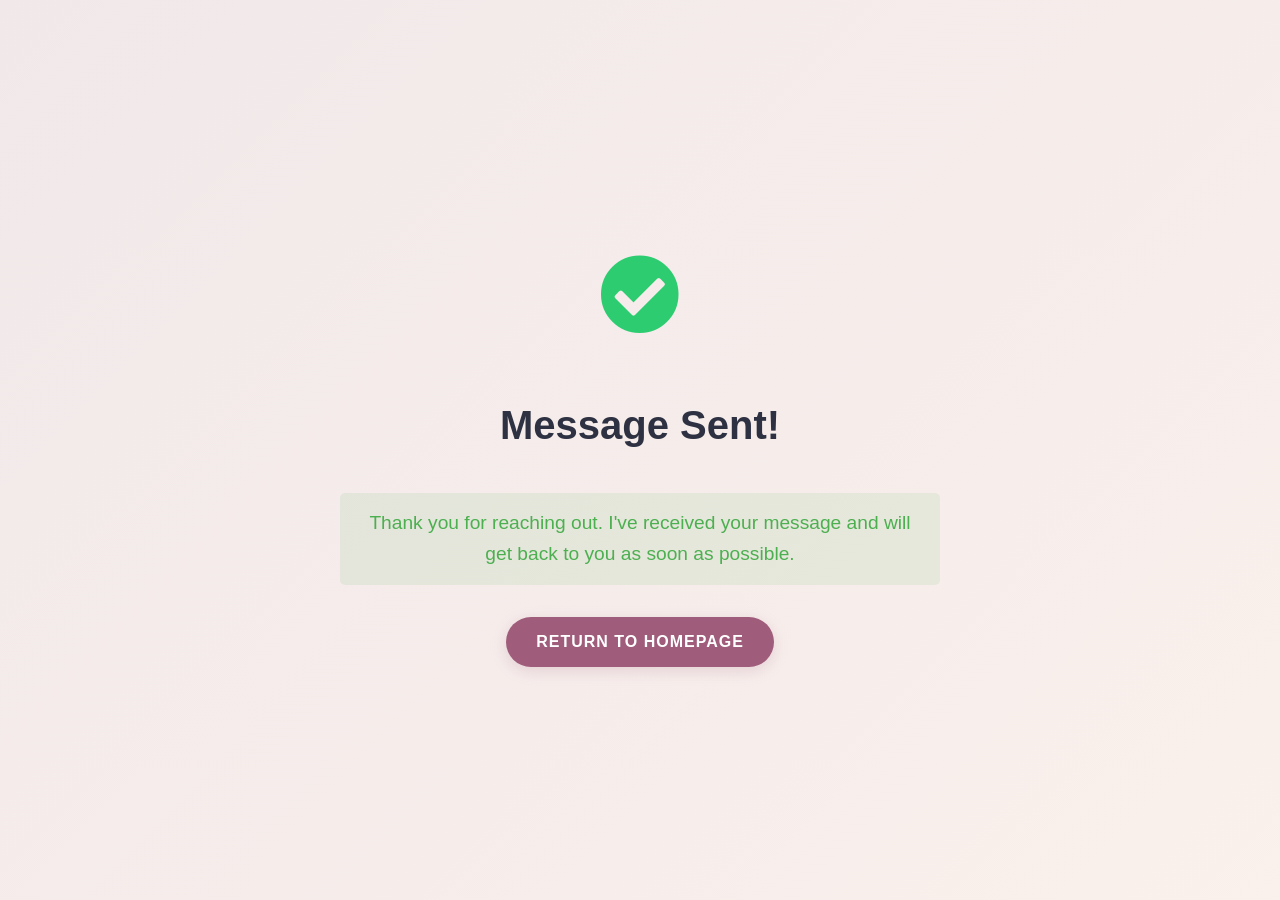
==== success.html @ df05363a "Fixing contact me message submission" ====
<!DOCTYPE html>
<html lang="en">
<head>
    <meta charset="UTF-8">
    <meta name="viewport" content="width=device-width, initial-scale=1.0">
    <title>Message Sent - Grace Wambui</title>
    <link rel="stylesheet" href="styles.css">
    <link rel="stylesheet" href="https://cdnjs.cloudflare.com/ajax/libs/font-awesome/5.15.4/css/all.min.css">
    <style>
        .success-container {
            min-height: 100vh;
            display: flex;
            flex-direction: column;
            justify-content: center;
            align-items: center;
            text-align: center;
            padding: 2rem;
            background: linear-gradient(135deg, rgba(160, 92, 123, 0.1), rgba(248, 177, 149, 0.1));
        }
        
        .success-icon {
            font-size: 5rem;
            color: #2ecc71;
            margin-bottom: 2rem;
        }
        
        .success-title {
            font-size: 2.5rem;
            color: var(--dark);
            margin-bottom: 1rem;
        }
        
        .success-message {
            font-size: 1.2rem;
            max-width: 600px;
            margin-bottom: 2rem;
        }
        
        .return-button {
            display: inline-block;
            background-color: var(--primary);
            color: white;
            padding: 12px 30px;
            border-radius: 30px;
            text-transform: uppercase;
            font-weight: 700;
            letter-spacing: 1px;
            box-shadow: 0 4px 15px rgba(160, 92, 123, 0.2);
            transition: all 0.3s ease;
        }
        
        .return-button:hover {
            background-color: var(--accent);
            transform: translateY(-3px);
            box-shadow: 0 8px 20px rgba(246, 114, 128, 0.3);
            color: white;
        }
    </style>
</head>
<body>
    <div class="success-container">
        <div class="success-icon">
            <i class="fas fa-check-circle"></i>
        </div>
        <h1 class="success-title">Message Sent!</h1>
        <p class="success-message">Thank you for reaching out. I've received your message and will get back to you as soon as possible.</p>
        <a href="/" class="return-button">Return to Homepage</a>
    </div>
</body>
</html>
---- styles.css ----
:root {
    --primary: #a05c7b;
    --secondary: #f8b195;
    --dark: #2d3142;
    --light: #f5f5f5;
    --accent: #f67280;
    --text: #333333;
    --background: #faf8f6;
}

* {
    margin: 0;
    padding: 0;
    box-sizing: border-box;
    font-family: 'Segoe UI', Tahoma, Geneva, Verdana, sans-serif;
}

html {
    scroll-behavior: smooth;
}

body {
    background-color: var(--background);
    color: var(--text);
    line-height: 1.6;
}

a {
    text-decoration: none;
    color: var(--primary);
    transition: all 0.3s ease;
}

a:hover {
    color: var(--accent);
}

.container {
    max-width: 1200px;
    margin: 0 auto;
    padding: 0 20px;
}

/* Header Styles */
header {
    background-color: var(--dark);
    color: var(--light);
    padding: 2rem 0;
    position: fixed;
    width: 100%;
    top: 0;
    z-index: 1000;
    box-shadow: 0 2px 10px rgba(0, 0, 0, 0.1);
    transition: all 0.3s ease;
}

header.scrolled {
    padding: 1rem 0;
    background-color: rgba(45, 49, 66, 0.95);
}

.header-content {
    display: flex;
    justify-content: space-between;
    align-items: center;
}

.logo {
    font-size: 1.5rem;
    font-weight: 700;
    color: var(--light);
}

.logo span {
    color: var(--secondary);
}

nav ul {
    display: flex;
    list-style: none;
}

nav ul li {
    margin-left: 2rem;
}

nav ul li a {
    color: var(--light);
    font-weight: 500;
    position: relative;
}

nav ul li a::after {
    content: '';
    position: absolute;
    bottom: -5px;
    left: 0;
    width: 0;
    height: 2px;
    background-color: var(--secondary);
    transition: width 0.3s ease;
}

nav ul li a:hover::after {
    width: 100%;
}

.hamburger {
    display: none;
    cursor: pointer;
}

/* Hero Section */
.hero {
    height: 100vh;
    display: flex;
    align-items: center;
    padding-top: 80px;
    background: linear-gradient(135deg, rgba(160, 92, 123, 0.1), rgba(248, 177, 149, 0.1));
}

.hero-content {
    max-width: 800px;
}

.hero h1 {
    font-size: 3.5rem;
    margin-bottom: 1rem;
    color: var(--dark);
    animation: fadeInUp 1s ease;
}

.hero h2 {
    font-size: 1.8rem;
    margin-bottom: 2rem;
    color: var(--primary);
    animation: fadeInUp 1s ease 0.2s;
    animation-fill-mode: both;
}

.hero p {
    font-size: 1.2rem;
    margin-bottom: 2rem;
    animation: fadeInUp 1s ease 0.4s;
    animation-fill-mode: both;
}

.hero-buttons {
    display: flex;
    gap: 1rem;
}

/* Button Styles */
.btn {
    display: inline-block;
    background-color: var(--primary);
    color: white;
    padding: 12px 30px;
    border-radius: 30px;
    text-transform: uppercase;
    font-weight: 700;
    letter-spacing: 1px;
    box-shadow: 0 4px 15px rgba(160, 92, 123, 0.2);
    transition: all 0.3s ease;
    animation: fadeInUp 1s ease 0.6s;
    animation-fill-mode: both;
    cursor: pointer;
    border: none;
    text-align: center;
}

.btn:hover {
    background-color: var(--accent);
    transform: translateY(-3px);
    box-shadow: 0 8px 20px rgba(246, 114, 128, 0.3);
    color: white;
}

.btn-primary {
    background-color: var(--primary);
}

.btn-secondary {
    background-color: var(--secondary);
    color: var(--dark);
}

.btn-secondary:hover {
    background-color: var(--dark);
    color: var(--light);
}

.btn-small {
    padding: 8px 20px;
    font-size: 0.9rem;
}

/* Section Styles */
section {
    padding: 100px 0;
}

.section-title {
    text-align: center;
    margin-bottom: 60px;
}

.section-title h2 {
    font-size: 2.5rem;
    color: var(--dark);
    position: relative;
    display: inline-block;
}

.section-title h2::after {
    content: '';
    position: absolute;
    width: 70%;
    height: 3px;
    background-color: var(--secondary);
    bottom: -10px;
    left: 15%;
}

/* About Section */
.about-content {
    display: flex;
    align-items: center;
    justify-content: space-between;
    gap: 50px;
}

.about-text {
    flex: 1;
}

.about-text h3 {
    font-size: 1.8rem;
    margin-bottom: 20px;
    color: var(--primary);
}

.about-text p {
    margin-bottom: 20px;
}

.about-image {
    flex: 1;
    display: none; /* Hidden by default, can be enabled via JavaScript */
    height: 400px;
    border-radius: 10px;
    overflow: hidden;
    box-shadow: 0 10px 30px rgba(0, 0, 0, 0.1);
}

.about-image img {
    width: 100%;
    height: 100%;
    object-fit: cover;
}

.about-buttons {
    display: flex;
    gap: 1rem;
    margin-top: 2rem;
    justify-content: center;
}

.skills {
    display: flex;
    flex-wrap: wrap;
    gap: 10px;
    margin-top: 20px;
}

.skill-tag {
    background-color: var(--secondary);
    color: var(--dark);
    padding: 8px 15px;
    border-radius: 20px;
    font-size: 0.9rem;
    font-weight: 500;
    transition: all 0.3s ease;
}

.skill-tag:hover {
    background-color: var(--primary);
    color: white;
    transform: translateY(-3px);
}

/* Experience and Education Sections */
.experience-item, .education-item, .project-item {
    background-color: white;
    padding: 30px;
    border-radius: 10px;
    margin-bottom: 30px;
    box-shadow: 0 5px 20px rgba(0, 0, 0, 0.05);
    transition: all 0.3s ease;
    position: relative;
    z-index: 1;
    overflow: hidden;
}

.experience-item:hover, .education-item:hover, .project-item:hover {
    transform: translateY(-5px);
    box-shadow: 0 10px 30px rgba(0, 0, 0, 0.1);
}

.experience-item::before, .education-item::before, .project-item::before {
    content: '';
    position: absolute;
    top: 0;
    left: 0;
    width: 5px;
    height: 100%;
    background-color: var(--primary);
    z-index: -1;
    transition: all 0.3s ease;
}

.experience-item:hover::before, .education-item:hover::before, .project-item:hover::before {
    width: 100%;
    opacity: 0.05;
}

.experience-title, .education-title, .project-title {
    display: flex;
    justify-content: space-between;
    align-items: flex-start;
    margin-bottom: 15px;
}

.experience-title h3, .education-title h3, .project-title h3 {
    font-size: 1.5rem;
    color: var(--dark);
}

.experience-company, .education-institution {
    font-size: 1.2rem;
    color: var(--primary);
    margin-bottom: 5px;
}

.experience-duration, .education-duration {
    font-size: 0.9rem;
    color: var(--accent);
    font-weight: 500;
}

.experience-description, .education-description, .project-description {
    margin-top: 15px;
}

.experience-description ul, .project-description ul {
    list-style-type: none;
    margin-top: 10px;
}

.experience-description ul li, .project-description ul li {
    position: relative;
    padding-left: 20px;
    margin-bottom: 8px;
}

.experience-description ul li::before, .project-description ul li::before {
    content: '•';
    position: absolute;
    left: 0;
    color: var(--primary);
    font-weight: bold;
}

/* Projects Section */
.projects-grid {
    display: grid;
    grid-template-columns: repeat(auto-fill, minmax(350px, 1fr));
    gap: 30px;
}

.project-item {
    height: 100%;
    display: flex;
    flex-direction: column;
}

.project-description {
    flex: 1;
}

.project-buttons {
    margin-top: 20px;
    display: flex;
    gap: 10px;
}

/* Certifications Section */
.certifications-grid {
    display: grid;
    grid-template-columns: repeat(auto-fill, minmax(250px, 1fr));
    gap: 20px;
}

.certification-item {
    background-color: white;
    padding: 20px;
    border-radius: 10px;
    box-shadow: 0 5px 15px rgba(0, 0, 0, 0.05);
    transition: all 0.3s ease;
    text-align: center;
}

.certification-item:hover {
    transform: translateY(-5px);
    box-shadow: 0 10px 25px rgba(0, 0, 0, 0.1);
}

.certification-icon {
    font-size: 2.5rem;
    color: var(--primary);
    margin-bottom: 15px;
}

.certification-name {
    font-size: 1.2rem;
    font-weight: 600;
    color: var(--dark);
}

/* Contact Section */
.contact {
    background: linear-gradient(135deg, rgba(160, 92, 123, 0.1), rgba(248, 177, 149, 0.1));
}

.contact-content {
    display: flex;
    justify-content: space-between;
    gap: 50px;
}

.contact-info {
    flex: 1;
}

.contact-info h3 {
    font-size: 1.8rem;
    margin-bottom: 20px;
    color: var(--primary);
}

.contact-info p {
    margin-bottom: 30px;
}

.contact-details {
    margin-top: 30px;
}

.contact-item {
    display: flex;
    align-items: center;
    margin-bottom: 15px;
}

.contact-icon {
    width: 40px;
    height: 40px;
    background-color: var(--primary);
    color: white;
    border-radius: 50%;
    display: flex;
    align-items: center;
    justify-content: center;
    margin-right: 15px;
}

.contact-form {
    flex: 1;
    background-color: white;
    padding: 40px;
    border-radius: 10px;
    box-shadow: 0 5px 20px rgba(0, 0, 0, 0.05);
}

.form-group {
    margin-bottom: 20px;
}

.form-group label {
    display: block;
    margin-bottom: 8px;
    font-weight: 500;
}

.form-group input, .form-group textarea {
    width: 100%;
    padding: 12px 15px;
    border: 1px solid #ddd;
    border-radius: 5px;
    font-size: 1rem;
    transition: all 0.3s ease;
}

.form-group input:focus, .form-group textarea:focus {
    border-color: var(--primary);
    outline: none;
    box-shadow: 0 0 0 2px rgba(160, 92, 123, 0.2);
}

.form-group textarea {
    resize: vertical;
    min-height: 150px;
}

/* Footer */
footer {
    background-color: var(--dark);
    color: var(--light);
    padding: 30px 0;
    text-align: center;
}

.social-links {
    display: flex;
    justify-content: center;
    margin-bottom: 20px;
}

.social-link {
    width: 40px;
    height: 40px;
    background-color: rgba(255, 255, 255, 0.1);
    color: var(--light);
    border-radius: 50%;
    display: flex;
    align-items: center;
    justify-content: center;
    margin: 0 10px;
    transition: all 0.3s ease;
}

.social-link:hover {
    background-color: var(--primary);
    transform: translateY(-3px);
}

.footer-text {
    font-size: 0.9rem;
    opacity: 0.8;
}

/* Animations */
@keyframes fadeInUp {
    from {
        opacity: 0;
        transform: translateY(20px);
    }
    to {
        opacity: 1;
        transform: translateY(0);
    }
}

/* Success Message */
.success-message {
    background-color: rgba(76, 175, 80, 0.1);
    color: #4CAF50;
    padding: 15px;
    border-radius: 5px;
    margin-top: 20px;
    text-align: center;
    animation: fadeIn 0.5s ease;
}

@keyframes fadeIn {
    from {
        opacity: 0;
    }
    to {
        opacity: 1;
    }
}

/* Responsive Styles */
@media screen and (max-width: 992px) {
    .about-content {
        flex-direction: column;
    }
    
    .projects-grid {
        grid-template-columns: repeat(auto-fill, minmax(300px, 1fr));
    }
    
    .contact-content {
        flex-direction: column;
    }
}

@media screen and (max-width: 768px) {
    .hamburger {
        display: block;
    }
    
    nav {
        position: fixed;
        top: 0;
        right: -300px;
        width: 300px;
        height: 100vh;
        background-color: var(--dark);
        transition: all 0.3s ease;
        z-index: 1001;
        padding-top: 80px;
    }
    
    nav.active {
        right: 0;
    }
    
    nav ul {
        flex-direction: column;
        padding: 0 20px;
    }
    
    nav ul li {
        margin: 10px 0;
    }
    
    .hero h1 {
        font-size: 2.5rem;
    }
    
    .hero h2 {
        font-size: 1.5rem;
    }
    
    .hero-buttons {
        flex-direction: column;
    }
    
    .projects-grid {
        grid-template-columns: 1fr;
    }
    
    .certifications-grid {
        grid-template-columns: repeat(auto-fill, minmax(200px, 1fr));
    }
    
    .about-buttons {
        flex-direction: column;
    }
}
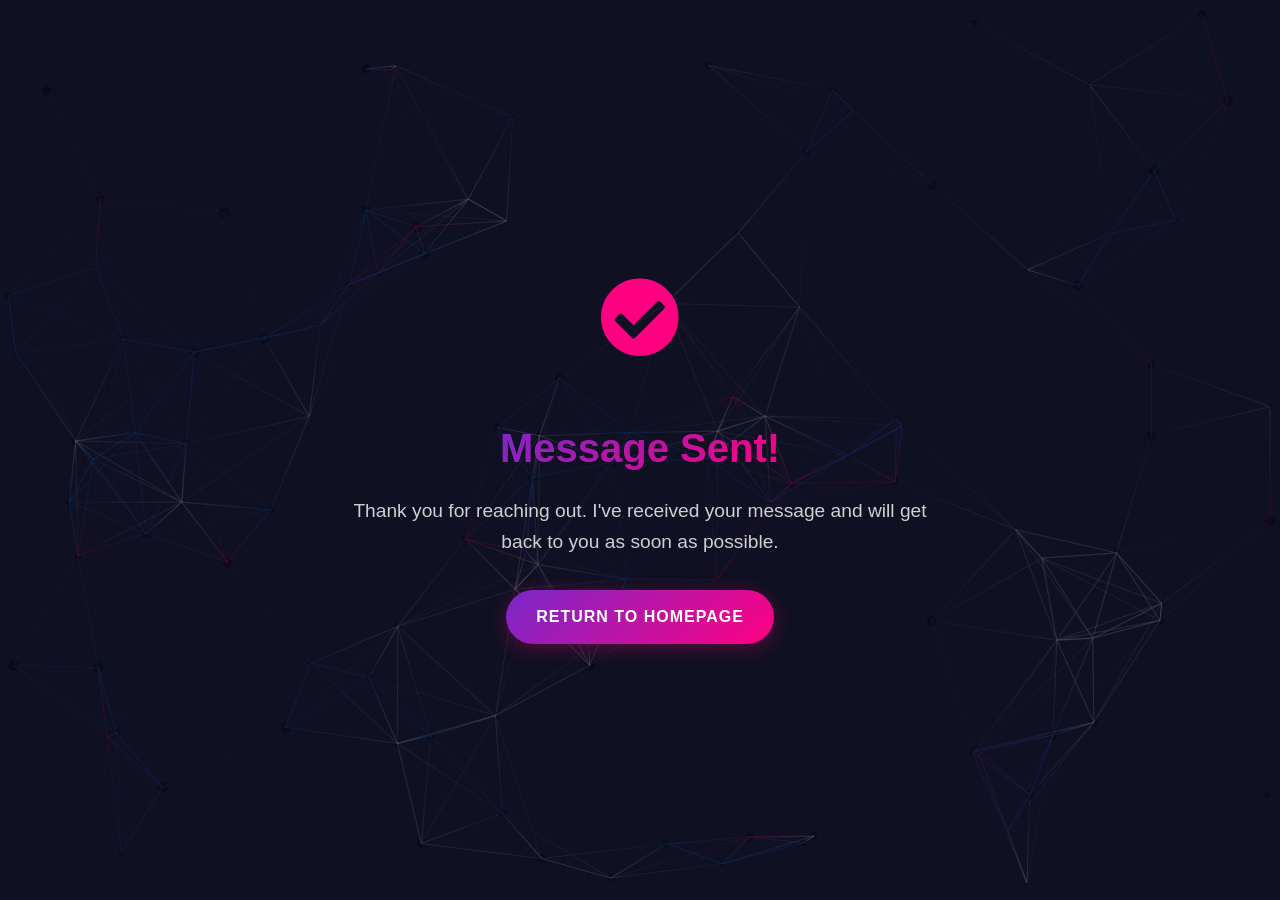
==== commit 025079f6: "Made ui changes implemented a dark theme and added some sugar and spice" ====
--- a/success.html
+++ b/success.html
@@ -6,58 +6,10 @@
     <title>Message Sent - Grace Wambui</title>
     <link rel="stylesheet" href="styles.css">
     <link rel="stylesheet" href="https://cdnjs.cloudflare.com/ajax/libs/font-awesome/5.15.4/css/all.min.css">
-    <style>
-        .success-container {
-            min-height: 100vh;
-            display: flex;
-            flex-direction: column;
-            justify-content: center;
-            align-items: center;
-            text-align: center;
-            padding: 2rem;
-            background: linear-gradient(135deg, rgba(160, 92, 123, 0.1), rgba(248, 177, 149, 0.1));
-        }
-        
-        .success-icon {
-            font-size: 5rem;
-            color: #2ecc71;
-            margin-bottom: 2rem;
-        }
-        
-        .success-title {
-            font-size: 2.5rem;
-            color: var(--dark);
-            margin-bottom: 1rem;
-        }
-        
-        .success-message {
-            font-size: 1.2rem;
-            max-width: 600px;
-            margin-bottom: 2rem;
-        }
-        
-        .return-button {
-            display: inline-block;
-            background-color: var(--primary);
-            color: white;
-            padding: 12px 30px;
-            border-radius: 30px;
-            text-transform: uppercase;
-            font-weight: 700;
-            letter-spacing: 1px;
-            box-shadow: 0 4px 15px rgba(160, 92, 123, 0.2);
-            transition: all 0.3s ease;
-        }
-        
-        .return-button:hover {
-            background-color: var(--accent);
-            transform: translateY(-3px);
-            box-shadow: 0 8px 20px rgba(246, 114, 128, 0.3);
-            color: white;
-        }
-    </style>
 </head>
 <body>
+    <canvas id="successCanvas"></canvas>
+    
     <div class="success-container">
         <div class="success-icon">
             <i class="fas fa-check-circle"></i>
@@ -66,5 +18,7 @@
         <p class="success-message">Thank you for reaching out. I've received your message and will get back to you as soon as possible.</p>
         <a href="/" class="return-button">Return to Homepage</a>
     </div>
+    
+    <script src="success.js"></script>
 </body>
 </html>
--- a/styles.css
+++ b/styles.css
@@ -1,18 +1,23 @@
 :root {
-    --primary: #a05c7b;
-    --secondary: #f8b195;
-    --dark: #2d3142;
-    --light: #f5f5f5;
-    --accent: #f67280;
-    --text: #333333;
-    --background: #faf8f6;
+    --primary: #7928ca;
+    --secondary: #ff0080;
+    --accent: #0070f3;
+    --dark: #0f1021;
+    --light: #ffffff;
+    --gray: #696969;
+    --gradient-primary: linear-gradient(135deg, var(--primary), var(--secondary));
+    --gradient-secondary: linear-gradient(135deg, var(--accent), var(--primary));
+    --background: #0f1021;
+    --card-bg: rgba(255, 255, 255, 0.03);
+    --border-radius: 12px;
+    --transition: all 0.3s cubic-bezier(0.25, 0.8, 0.25, 1);
 }
 
 * {
     margin: 0;
     padding: 0;
     box-sizing: border-box;
-    font-family: 'Segoe UI', Tahoma, Geneva, Verdana, sans-serif;
+    font-family: 'Inter', -apple-system, BlinkMacSystemFont, 'Segoe UI', Roboto, sans-serif;
 }
 
 html {
@@ -21,42 +26,57 @@
 
 body {
     background-color: var(--background);
-    color: var(--text);
+    color: var(--light);
     line-height: 1.6;
+    overflow-x: hidden;
 }
 
 a {
     text-decoration: none;
-    color: var(--primary);
-    transition: all 0.3s ease;
-}
-
-a:hover {
-    color: var(--accent);
+    color: var(--light);
+    transition: var(--transition);
+}
+
+section {
+    padding: 100px 0;
+    position: relative;
+    overflow: hidden;
 }
 
 .container {
-    max-width: 1200px;
+    max-width: 1300px;
     margin: 0 auto;
-    padding: 0 20px;
+    padding: 0 30px;
+    position: relative;
+    z-index: 2;
+}
+
+/* Canvas Background */
+canvas {
+    position: fixed;
+    top: 0;
+    left: 0;
+    width: 100%;
+    height: 100%;
+    z-index: 0;
+    opacity: 0.3;
 }
 
 /* Header Styles */
 header {
-    background-color: var(--dark);
-    color: var(--light);
-    padding: 2rem 0;
+    padding: 20px 0;
     position: fixed;
     width: 100%;
     top: 0;
-    z-index: 1000;
-    box-shadow: 0 2px 10px rgba(0, 0, 0, 0.1);
-    transition: all 0.3s ease;
+    z-index: 100;
+    transition: var(--transition);
+    backdrop-filter: blur(10px);
+    background: rgba(15, 16, 33, 0.8);
 }
 
 header.scrolled {
-    padding: 1rem 0;
-    background-color: rgba(45, 49, 66, 0.95);
+    padding: 15px 0;
+    box-shadow: 0 5px 20px rgba(0, 0, 0, 0.1);
 }
 
 .header-content {
@@ -69,10 +89,16 @@
     font-size: 1.5rem;
     font-weight: 700;
     color: var(--light);
+    display: flex;
+    align-items: center;
 }
 
 .logo span {
-    color: var(--secondary);
+    background: var(--gradient-primary);
+    -webkit-background-clip: text;
+    background-clip: text;
+    color: transparent;
+    margin-left: 3px;
 }
 
 nav ul {
@@ -88,223 +114,338 @@
     color: var(--light);
     font-weight: 500;
     position: relative;
+    padding: 8px 5px;
 }
 
 nav ul li a::after {
     content: '';
     position: absolute;
-    bottom: -5px;
+    bottom: 0;
     left: 0;
     width: 0;
     height: 2px;
-    background-color: var(--secondary);
+    background: var(--gradient-primary);
     transition: width 0.3s ease;
 }
 
-nav ul li a:hover::after {
+nav ul li a:hover::after,
+nav ul li a.active::after {
     width: 100%;
 }
 
 .hamburger {
     display: none;
     cursor: pointer;
+    background: none;
+    border: none;
+    color: var(--light);
+    font-size: 1.5rem;
 }
 
 /* Hero Section */
 .hero {
-    height: 100vh;
+    min-height: 100vh;
     display: flex;
     align-items: center;
-    padding-top: 80px;
-    background: linear-gradient(135deg, rgba(160, 92, 123, 0.1), rgba(248, 177, 149, 0.1));
+    position: relative;
+    overflow: hidden;
 }
 
 .hero-content {
     max-width: 800px;
+    position: relative;
 }
 
 .hero h1 {
-    font-size: 3.5rem;
-    margin-bottom: 1rem;
-    color: var(--dark);
-    animation: fadeInUp 1s ease;
+    font-size: clamp(3rem, 8vw, 5rem);
+    font-weight: 800;
+    line-height: 1.1;
+    margin-bottom: 20px;
+    background: var(--gradient-primary);
+    -webkit-background-clip: text;
+    background-clip: text;
+    color: transparent;
+    text-shadow: 0 5px 30px rgba(121, 40, 202, 0.3);
+    transform: translateY(30px);
+    opacity: 0;
+    animation: fadeInUp 0.8s forwards;
 }
 
 .hero h2 {
-    font-size: 1.8rem;
-    margin-bottom: 2rem;
-    color: var(--primary);
-    animation: fadeInUp 1s ease 0.2s;
-    animation-fill-mode: both;
+    font-size: clamp(1.5rem, 4vw, 2.5rem);
+    font-weight: 700;
+    margin-bottom: 30px;
+    color: rgba(255, 255, 255, 0.8);
+    transform: translateY(30px);
+    opacity: 0;
+    animation: fadeInUp 0.8s 0.2s forwards;
 }
 
 .hero p {
     font-size: 1.2rem;
-    margin-bottom: 2rem;
-    animation: fadeInUp 1s ease 0.4s;
-    animation-fill-mode: both;
+    margin-bottom: 40px;
+    max-width: 600px;
+    color: rgba(255, 255, 255, 0.7);
+    transform: translateY(30px);
+    opacity: 0;
+    animation: fadeInUp 0.8s 0.4s forwards;
 }
 
 .hero-buttons {
     display: flex;
-    gap: 1rem;
+    gap: 20px;
+    margin-top: 30px;
+    transform: translateY(30px);
+    opacity: 0;
+    animation: fadeInUp 0.8s 0.6s forwards;
 }
 
 /* Button Styles */
 .btn {
     display: inline-block;
-    background-color: var(--primary);
-    color: white;
-    padding: 12px 30px;
+    padding: 14px 30px;
     border-radius: 30px;
+    font-weight: 600;
     text-transform: uppercase;
-    font-weight: 700;
     letter-spacing: 1px;
-    box-shadow: 0 4px 15px rgba(160, 92, 123, 0.2);
-    transition: all 0.3s ease;
-    animation: fadeInUp 1s ease 0.6s;
-    animation-fill-mode: both;
+    transition: var(--transition);
+    position: relative;
+    overflow: hidden;
+    z-index: 1;
+    border: none;
     cursor: pointer;
-    border: none;
-    text-align: center;
-}
-
-.btn:hover {
-    background-color: var(--accent);
+    font-size: 0.9rem;
+}
+
+.btn::before {
+    content: '';
+    position: absolute;
+    top: 0;
+    left: 0;
+    width: 100%;
+    height: 100%;
+    background: var(--gradient-primary);
+    z-index: -1;
+    transition: var(--transition);
+}
+
+.btn-primary {
+    color: var(--light);
+    box-shadow: 0 4px 20px rgba(255, 0, 128, 0.3);
+}
+
+.btn-primary:hover {
     transform: translateY(-3px);
-    box-shadow: 0 8px 20px rgba(246, 114, 128, 0.3);
-    color: white;
-}
-
-.btn-primary {
-    background-color: var(--primary);
+    box-shadow: 0 7px 30px rgba(255, 0, 128, 0.5);
 }
 
 .btn-secondary {
-    background-color: var(--secondary);
-    color: var(--dark);
+    color: var(--light);
+    background: transparent;
+    border: 2px solid rgba(255, 255, 255, 0.2);
+}
+
+.btn-secondary::before {
+    opacity: 0;
 }
 
 .btn-secondary:hover {
-    background-color: var(--dark);
-    color: var(--light);
+    transform: translateY(-3px);
+    border-color: transparent;
+}
+
+.btn-secondary:hover::before {
+    opacity: 1;
 }
 
 .btn-small {
-    padding: 8px 20px;
-    font-size: 0.9rem;
+    padding: 10px 20px;
+    font-size: 0.8rem;
 }
 
 /* Section Styles */
-section {
-    padding: 100px 0;
-}
-
 .section-title {
     text-align: center;
-    margin-bottom: 60px;
+    margin-bottom: 70px;
+    position: relative;
 }
 
 .section-title h2 {
-    font-size: 2.5rem;
-    color: var(--dark);
-    position: relative;
+    font-size: clamp(2rem, 5vw, 3rem);
+    color: var(--light);
     display: inline-block;
-}
-
-.section-title h2::after {
+    background: var(--gradient-primary);
+    -webkit-background-clip: text;
+    background-clip: text;
+    color: transparent;
+    opacity: 0;
+    transform: translateY(20px);
+    transition: opacity 0.8s ease, transform 0.8s ease;
+}
+
+.section-title.visible h2 {
+    opacity: 1;
+    transform: translateY(0);
+}
+
+.section-title::after {
+    content: '';
+    display: block;
+    width: 0;
+    height: 4px;
+    background: var(--gradient-primary);
+    margin: 20px auto 0;
+    border-radius: 2px;
+    transition: width 1s ease;
+}
+
+.section-title.visible::after {
+    width: 80px;
+}
+
+/* About Section */
+.about-content {
+    display: flex;
+    align-items: flex-start;
+    gap: 60px;
+}
+
+.about-text {
+    flex: 1;
+    opacity: 0;
+    transform: translateX(-30px);
+    transition: opacity 0.8s ease, transform 0.8s ease;
+}
+
+.about-text.visible {
+    opacity: 1;
+    transform: translateX(0);
+}
+
+.about-text h3 {
+    font-size: 1.8rem;
+    margin-bottom: 25px;
+    background: var(--gradient-secondary);
+    -webkit-background-clip: text;
+    background-clip: text;
+    color: transparent;
+    position: relative;
+    display: inline-block;
+}
+
+.about-text h3::after {
     content: '';
     position: absolute;
-    width: 70%;
-    height: 3px;
-    background-color: var(--secondary);
-    bottom: -10px;
-    left: 15%;
-}
-
-/* About Section */
-.about-content {
-    display: flex;
-    align-items: center;
-    justify-content: space-between;
-    gap: 50px;
-}
-
-.about-text {
-    flex: 1;
-}
-
-.about-text h3 {
-    font-size: 1.8rem;
-    margin-bottom: 20px;
-    color: var(--primary);
+    width: 0;
+    height: 2px;
+    bottom: -5px;
+    left: 0;
+    background: var(--gradient-secondary);
+    transition: width 0.8s ease 0.4s;
+}
+
+.about-text.visible h3::after {
+    width: 100%;
 }
 
 .about-text p {
     margin-bottom: 20px;
+    color: rgba(255, 255, 255, 0.8);
 }
 
 .about-image {
     flex: 1;
-    display: none; /* Hidden by default, can be enabled via JavaScript */
-    height: 400px;
-    border-radius: 10px;
+    max-width: 400px;
+    border-radius: var(--border-radius);
     overflow: hidden;
-    box-shadow: 0 10px 30px rgba(0, 0, 0, 0.1);
+    position: relative;
+    opacity: 0;
+    transform: translateX(30px);
+    transition: opacity 0.8s ease, transform 0.8s ease;
+}
+
+.about-image.visible {
+    opacity: 1;
+    transform: translateX(0);
 }
 
 .about-image img {
     width: 100%;
-    height: 100%;
-    object-fit: cover;
+    transform: scale(1.05);
+    transition: var(--transition);
+}
+
+.about-image:hover img {
+    transform: scale(1);
 }
 
 .about-buttons {
     display: flex;
-    gap: 1rem;
-    margin-top: 2rem;
-    justify-content: center;
+    gap: 20px;
+    margin-top: 40px;
 }
 
 .skills {
     display: flex;
     flex-wrap: wrap;
-    gap: 10px;
-    margin-top: 20px;
+    gap: 12px;
+    margin-top: 30px;
 }
 
 .skill-tag {
-    background-color: var(--secondary);
-    color: var(--dark);
-    padding: 8px 15px;
+    background: var(--card-bg);
+    color: var(--light);
+    padding: 8px 16px;
     border-radius: 20px;
     font-size: 0.9rem;
     font-weight: 500;
-    transition: all 0.3s ease;
+    border: 1px solid rgba(255, 255, 255, 0.05);
+    transition: var(--transition);
+    cursor: default;
+    opacity: 0;
+    transform: translateY(20px);
+}
+
+.skill-tag.visible {
+    animation: fadeInStagger 0.5s forwards;
+}
+
+@keyframes fadeInStagger {
+    to {
+        opacity: 1;
+        transform: translateY(0);
+    }
 }
 
 .skill-tag:hover {
-    background-color: var(--primary);
-    color: white;
+    border-color: var(--secondary);
+    box-shadow: 0 5px 15px rgba(255, 0, 128, 0.15);
     transform: translateY(-3px);
 }
 
-/* Experience and Education Sections */
+/* Experience Section */
+.experience-items {
+    display: flex;
+    flex-direction: column;
+    gap: 30px;
+}
+
 .experience-item, .education-item, .project-item {
-    background-color: white;
+    background: var(--card-bg);
     padding: 30px;
-    border-radius: 10px;
-    margin-bottom: 30px;
-    box-shadow: 0 5px 20px rgba(0, 0, 0, 0.05);
-    transition: all 0.3s ease;
-    position: relative;
-    z-index: 1;
+    border-radius: var(--border-radius);
+    border: 1px solid rgba(255, 255, 255, 0.05);
+    transition: var(--transition);
+    position: relative;
     overflow: hidden;
-}
-
-.experience-item:hover, .education-item:hover, .project-item:hover {
-    transform: translateY(-5px);
-    box-shadow: 0 10px 30px rgba(0, 0, 0, 0.1);
+    opacity: 0;
+    transform: translateY(30px);
+    transition: opacity 0.8s ease, transform 0.8s ease, box-shadow 0.3s ease, border-color 0.3s ease;
+}
+
+.experience-item.visible, .education-item.visible, .project-item.visible {
+    opacity: 1;
+    transform: translateY(0);
 }
 
 .experience-item::before, .education-item::before, .project-item::before {
@@ -312,11 +453,16 @@
     position: absolute;
     top: 0;
     left: 0;
-    width: 5px;
+    width: 3px;
     height: 100%;
-    background-color: var(--primary);
-    z-index: -1;
-    transition: all 0.3s ease;
+    background: var(--gradient-primary);
+    transition: var(--transition);
+}
+
+.experience-item:hover, .education-item:hover, .project-item:hover {
+    transform: translateY(-5px);
+    box-shadow: 0 10px 30px rgba(0, 0, 0, 0.2);
+    border-color: rgba(255, 255, 255, 0.1);
 }
 
 .experience-item:hover::before, .education-item:hover::before, .project-item:hover::before {
@@ -328,47 +474,62 @@
     display: flex;
     justify-content: space-between;
     align-items: flex-start;
-    margin-bottom: 15px;
+    margin-bottom: 20px;
 }
 
 .experience-title h3, .education-title h3, .project-title h3 {
-    font-size: 1.5rem;
-    color: var(--dark);
+    font-size: 1.4rem;
+    color: var(--light);
 }
 
 .experience-company, .education-institution {
-    font-size: 1.2rem;
-    color: var(--primary);
+    font-size: 1.1rem;
+    background: var(--gradient-secondary);
+    -webkit-background-clip: text;
+    background-clip: text;
+    color: transparent;
     margin-bottom: 5px;
+    font-weight: 600;
 }
 
 .experience-duration, .education-duration {
     font-size: 0.9rem;
-    color: var(--accent);
-    font-weight: 500;
-}
-
-.experience-description, .education-description, .project-description {
-    margin-top: 15px;
+    color: rgba(255, 255, 255, 0.6);
+    background: rgba(255, 255, 255, 0.05);
+    padding: 5px 12px;
+    border-radius: 15px;
+}
+
+.experience-description, .project-description {
+    color: rgba(255, 255, 255, 0.7);
 }
 
 .experience-description ul, .project-description ul {
     list-style-type: none;
-    margin-top: 10px;
+    margin-top: 15px;
 }
 
 .experience-description ul li, .project-description ul li {
     position: relative;
-    padding-left: 20px;
-    margin-bottom: 8px;
+    padding-left: 25px;
+    margin-bottom: 12px;
+    opacity: 0;
+    transform: translateX(20px);
+    transition: opacity 0.5s ease, transform 0.5s ease;
+}
+
+.experience-item.visible .experience-description ul li,
+.project-item.visible .project-description ul li {
+    opacity: 1;
+    transform: translateX(0);
+    transition-delay: calc(0.1s * var(--li-index));
 }
 
 .experience-description ul li::before, .project-description ul li::before {
-    content: '•';
+    content: '→';
     position: absolute;
     left: 0;
-    color: var(--primary);
-    font-weight: bold;
+    color: var(--secondary);
 }
 
 /* Projects Section */
@@ -389,49 +550,103 @@
 }
 
 .project-buttons {
-    margin-top: 20px;
-    display: flex;
-    gap: 10px;
-}
-
-/* Certifications Section */
+    margin-top: 25px;
+    opacity: 0;
+    transform: translateY(10px);
+    transition: opacity 0.5s ease, transform 0.5s ease;
+}
+
+.project-item.visible .project-buttons {
+    opacity: 1;
+    transform: translateY(0);
+    transition-delay: 0.4s;
+}
+
+/* Education & Certifications */
+.education-items {
+    margin-bottom: 50px;
+}
+
 .certifications-grid {
     display: grid;
     grid-template-columns: repeat(auto-fill, minmax(250px, 1fr));
-    gap: 20px;
+    gap: 25px;
 }
 
 .certification-item {
-    background-color: white;
-    padding: 20px;
-    border-radius: 10px;
-    box-shadow: 0 5px 15px rgba(0, 0, 0, 0.05);
-    transition: all 0.3s ease;
+    background: var(--card-bg);
+    padding: 25px;
+    border-radius: var(--border-radius);
+    border: 1px solid rgba(255, 255, 255, 0.05);
+    transition: var(--transition);
     text-align: center;
+    position: relative;
+    overflow: hidden;
+    opacity: 0;
+    transform: translateY(30px);
+    transition: opacity 0.8s ease, transform 0.8s ease, box-shadow 0.3s ease;
+}
+
+.certification-item.visible {
+    opacity: 1;
+    transform: translateY(0);
+}
+
+.certification-item::before {
+    content: '';
+    position: absolute;
+    width: 100%;
+    height: 3px;
+    background: var(--gradient-primary);
+    bottom: 0;
+    left: 0;
+    transition: var(--transition);
 }
 
 .certification-item:hover {
     transform: translateY(-5px);
-    box-shadow: 0 10px 25px rgba(0, 0, 0, 0.1);
+    box-shadow: 0 10px 30px rgba(0, 0, 0, 0.2);
+}
+
+.certification-item:hover::before {
+    height: 100%;
+    opacity: 0.05;
 }
 
 .certification-icon {
     font-size: 2.5rem;
-    color: var(--primary);
-    margin-bottom: 15px;
+    margin-bottom: 20px;
+    background: var(--gradient-primary);
+    -webkit-background-clip: text;
+    background-clip: text;
+    color: transparent;
+    opacity: 0;
+    transform: scale(0.8);
+    transition: opacity 0.5s ease, transform 0.5s ease;
+}
+
+.certification-item.visible .certification-icon {
+    opacity: 1;
+    transform: scale(1);
+    transition-delay: 0.2s;
 }
 
 .certification-name {
-    font-size: 1.2rem;
+    font-size: 1.1rem;
     font-weight: 600;
-    color: var(--dark);
+    color: var(--light);
+    opacity: 0;
+    transform: translateY(10px);
+    transition: opacity 0.5s ease, transform 0.5s ease;
+}
+
+.certification-item.visible .certification-name {
+    opacity: 1;
+    transform: translateY(0);
+    transition-delay: 0.3s;
 }
 
 /* Contact Section */
-.contact {
-    background: linear-gradient(135deg, rgba(160, 92, 123, 0.1), rgba(248, 177, 149, 0.1));
-}
-
 .contact-content {
     display: flex;
     justify-content: space-between;
@@ -440,71 +655,134 @@
 
 .contact-info {
     flex: 1;
+    opacity: 0;
+    transform: translateX(-30px);
+    transition: opacity 0.8s ease, transform 0.8s ease;
+}
+
+.contact-info.visible {
+    opacity: 1;
+    transform: translateX(0);
 }
 
 .contact-info h3 {
     font-size: 1.8rem;
-    margin-bottom: 20px;
-    color: var(--primary);
+    margin-bottom: 25px;
+    background: var(--gradient-secondary);
+    -webkit-background-clip: text;
+    background-clip: text;
+    color: transparent;
 }
 
 .contact-info p {
     margin-bottom: 30px;
+    color: rgba(255, 255, 255, 0.8);
 }
 
 .contact-details {
-    margin-top: 30px;
+    margin-top: 40px;
 }
 
 .contact-item {
     display: flex;
     align-items: center;
-    margin-bottom: 15px;
+    margin-bottom: 20px;
+    opacity: 0;
+    transform: translateX(-20px);
+    transition: opacity 0.6s ease, transform 0.6s ease;
+}
+
+.contact-info.visible .contact-item {
+    opacity: 1;
+    transform: translateX(0);
+    transition-delay: calc(0.1s * var(--item-index));
 }
 
 .contact-icon {
-    width: 40px;
-    height: 40px;
-    background-color: var(--primary);
-    color: white;
-    border-radius: 50%;
+    width: 50px;
+    height: 50px;
     display: flex;
     align-items: center;
     justify-content: center;
-    margin-right: 15px;
+    margin-right: 20px;
+    border-radius: 50%;
+    background: var(--card-bg);
+    border: 1px solid rgba(255, 255, 255, 0.05);
+    font-size: 1.2rem;
+    color: var(--light);
+    position: relative;
+    overflow: hidden;
+}
+
+.contact-icon::before {
+    content: '';
+    position: absolute;
+    top: 0;
+    left: 0;
+    width: 100%;
+    height: 100%;
+    background: var(--gradient-primary);
+    opacity: 0;
+    transition: var(--transition);
+    z-index: -1;
+}
+
+.contact-item:hover .contact-icon::before {
+    opacity: 1;
 }
 
 .contact-form {
     flex: 1;
-    background-color: white;
+    background: var(--card-bg);
     padding: 40px;
-    border-radius: 10px;
-    box-shadow: 0 5px 20px rgba(0, 0, 0, 0.05);
+    border-radius: var(--border-radius);
+    border: 1px solid rgba(255, 255, 255, 0.05);
+    opacity: 0;
+    transform: translateX(30px);
+    transition: opacity 0.8s ease, transform 0.8s ease;
+}
+
+.contact-form.visible {
+    opacity: 1;
+    transform: translateX(0);
 }
 
 .form-group {
-    margin-bottom: 20px;
+    margin-bottom: 25px;
+    opacity: 0;
+    transform: translateY(20px);
+    transition: opacity 0.5s ease, transform 0.5s ease;
+}
+
+.contact-form.visible .form-group {
+    opacity: 1;
+    transform: translateY(0);
+    transition-delay: calc(0.1s * var(--group-index));
 }
 
 .form-group label {
     display: block;
-    margin-bottom: 8px;
+    margin-bottom: 10px;
     font-weight: 500;
+    color: rgba(255, 255, 255, 0.8);
 }
 
 .form-group input, .form-group textarea {
     width: 100%;
-    padding: 12px 15px;
-    border: 1px solid #ddd;
-    border-radius: 5px;
+    padding: 15px;
+    background: rgba(255, 255, 255, 0.03);
+    border: 1px solid rgba(255, 255, 255, 0.1);
+    border-radius: 8px;
+    color: var(--light);
     font-size: 1rem;
-    transition: all 0.3s ease;
+    transition: var(--transition);
 }
 
 .form-group input:focus, .form-group textarea:focus {
-    border-color: var(--primary);
     outline: none;
-    box-shadow: 0 0 0 2px rgba(160, 92, 123, 0.2);
+    border-color: var(--secondary);
+    background: rgba(255, 255, 255, 0.05);
+    box-shadow: 0 0 15px rgba(255, 0, 128, 0.1);
 }
 
 .form-group textarea {
@@ -514,46 +792,108 @@
 
 /* Footer */
 footer {
-    background-color: var(--dark);
-    color: var(--light);
-    padding: 30px 0;
-    text-align: center;
+    background: rgba(15, 16, 33, 0.5);
+    backdrop-filter: blur(10px);
+    padding: 50px 0 30px;
+    position: relative;
+    z-index: 1;
 }
 
 .social-links {
     display: flex;
     justify-content: center;
-    margin-bottom: 20px;
+    margin-bottom: 30px;
+    gap: 20px;
 }
 
 .social-link {
-    width: 40px;
-    height: 40px;
-    background-color: rgba(255, 255, 255, 0.1);
-    color: var(--light);
+    width: 45px;
+    height: 45px;
+    background: var(--card-bg);
+    border: 1px solid rgba(255, 255, 255, 0.05);
     border-radius: 50%;
     display: flex;
     align-items: center;
     justify-content: center;
-    margin: 0 10px;
-    transition: all 0.3s ease;
+    transition: var(--transition);
+    position: relative;
+    overflow: hidden;
+    opacity: 0;
+    transform: translateY(20px);
+    transition: opacity 0.5s ease, transform 0.5s ease, background 0.3s ease, box-shadow 0.3s ease;
+}
+
+.social-link.visible {
+    opacity: 1;
+    transform: translateY(0);
+    transition-delay: calc(0.1s * var(--link-index));
+}
+
+.social-link i {
+    position: relative;
+    z-index: 2;
+    transition: var(--transition);
+}
+
+.social-link::before {
+    content: '';
+    position: absolute;
+    top: 0;
+    left: 0;
+    width: 100%;
+    height: 100%;
+    background: var(--gradient-primary);
+    opacity: 0;
+    transition: var(--transition);
 }
 
 .social-link:hover {
-    background-color: var(--primary);
-    transform: translateY(-3px);
+    transform: translateY(-5px);
+    box-shadow: 0 10px 20px rgba(0, 0, 0, 0.2);
+}
+
+.social-link:hover::before {
+    opacity: 1;
 }
 
 .footer-text {
+    text-align: center;
+    color: rgba(255, 255, 255, 0.6);
     font-size: 0.9rem;
-    opacity: 0.8;
+    opacity: 0;
+    transform: translateY(10px);
+    transition: opacity 0.5s ease, transform 0.5s ease;
+}
+
+.footer-text.visible {
+    opacity: 1;
+    transform: translateY(0);
+    transition-delay: 0.4s;
+}
+
+/* Scrollbar */
+::-webkit-scrollbar {
+    width: 10px;
+}
+
+::-webkit-scrollbar-track {
+    background: var(--dark);
+}
+
+::-webkit-scrollbar-thumb {
+    background: linear-gradient(var(--primary), var(--secondary));
+    border-radius: 5px;
+}
+
+::-webkit-scrollbar-thumb:hover {
+    background: linear-gradient(var(--secondary), var(--primary));
 }
 
 /* Animations */
 @keyframes fadeInUp {
     from {
         opacity: 0;
-        transform: translateY(20px);
+        transform: translateY(30px);
     }
     to {
         opacity: 1;
@@ -561,24 +901,282 @@
     }
 }
 
-/* Success Message */
+@keyframes float {
+    0% {
+        transform: translateY(0px);
+    }
+    50% {
+        transform: translateY(-15px);
+    }
+    100% {
+        transform: translateY(0px);
+    }
+}
+
+@keyframes pulse {
+    0% {
+        box-shadow: 0 0 0 0 rgba(255, 0, 128, 0.4);
+    }
+    70% {
+        box-shadow: 0 0 0 10px rgba(255, 0, 128, 0);
+    }
+    100% {
+        box-shadow: 0 0 0 0 rgba(255, 0, 128, 0);
+    }
+}
+
+@keyframes gradientFlow {
+    0% {
+        background-position: 0% 50%;
+    }
+    50% {
+        background-position: 100% 50%;
+    }
+    100% {
+        background-position: 0% 50%;
+    }
+}
+
+.text-gradient {
+    background: linear-gradient(90deg, var(--primary), var(--secondary), var(--accent), var(--primary));
+    background-size: 300% 100%;
+    -webkit-background-clip: text;
+    background-clip: text;
+    color: transparent;
+    animation: gradientFlow 6s ease infinite;
+}
+
+/* Floating effect */
+.floating {
+    animation: float 6s ease-in-out infinite;
+}
+
+/* Form Message */
+.form-message {
+    padding: 10px;
+    margin-top: 15px;
+    border-radius: 5px;
+    text-align: center;
+    animation: fadeInUp 0.5s forwards;
+}
+
+.form-message.error {
+    background-color: rgba(255, 0, 0, 0.1);
+    border: 1px solid rgba(255, 0, 0, 0.3);
+}
+
+.form-message.success {
+    background-color: rgba(0, 255, 0, 0.1);
+    border: 1px solid rgba(0, 255, 0, 0.3);
+}
+
+/* Cursor glow effect */
+.cursor-glow {
+    position: fixed;
+    width: 30vw;
+    height: 30vw;
+    border-radius: 50%;
+    background: radial-gradient(circle, rgba(121, 40, 202, 0.15), rgba(255, 0, 128, 0.1), transparent 70%);
+    pointer-events: none;
+    z-index: 9999;
+    opacity: 0;
+    transition: opacity 0.3s ease;
+    backdrop-filter: blur(10px);
+    mix-blend-mode: screen;
+}
+
+/* Loading animation */
+.loader {
+    position: fixed;
+    top: 0;
+    left: 0;
+    width: 100%;
+    height: 100%;
+    background-color: var(--dark);
+    display: flex;
+    justify-content: center;
+    align-items: center;
+    z-index: 9999;
+    transition: opacity 0.5s ease, visibility 0.5s ease;
+}
+
+.loader.finished {
+    opacity: 0;
+    visibility: hidden;
+}
+
+.loader-content {
+    text-align: center;
+}
+
+.loader-logo {
+    font-size: 3rem;
+    font-weight: 700;
+    margin-bottom: 20px;
+}
+
+.loader-logo span {
+    background: var(--gradient-primary);
+    -webkit-background-clip: text;
+    background-clip: text;
+    color: transparent;
+}
+
+.loader-bar {
+    width: 200px;
+    height: 4px;
+    background: rgba(255, 255, 255, 0.1);
+    border-radius: 2px;
+    overflow: hidden;
+    position: relative;
+}
+
+.loader-progress {
+    position: absolute;
+    top: 0;
+    left: 0;
+    height: 100%;
+    width: 0;
+    background: var(--gradient-primary);
+    background-size: 200% 100%;
+    animation: gradientFlow 2s ease infinite, loadProgress 2.5s ease forwards;
+}
+
+@keyframes loadProgress {
+    0% { width: 0; }
+    100% { width: 100%; }
+}
+
+/* Custom mouse */
+.custom-cursor {
+    position: fixed;
+    width: 8px;
+    height: 8px;
+    border-radius: 50%;
+    background-color: var(--secondary);
+    pointer-events: none;
+    z-index: 9999;
+    transform: translate(-50%, -50%);
+    transition: transform 0.1s ease, opacity 0.2s ease;
+    opacity: 0;
+    mix-blend-mode: normal;
+}
+
+.cursor-dot {
+    display: none; /* Hidden */
+}
+
+.cursor-glow {
+    display: none; /* Hidden */
+}
+
+.custom-cursor.hover {
+    transform: translate(-50%, -50%) scale(2);
+    background-color: var(--primary);
+}
+
+.custom-cursor.active {
+    transform: translate(-50%, -50%) scale(1.5);
+    background-color: var(--secondary);
+}
+
+.cursor-dot.active {
+    opacity: 0;
+}
+
+/* Success page styles */
+.success-container {
+    min-height: 100vh;
+    display: flex;
+    flex-direction: column;
+    justify-content: center;
+    align-items: center;
+    text-align: center;
+    padding: 2rem;
+    position: relative;
+    z-index: 1;
+}
+
+.success-icon {
+    font-size: 5rem;
+    color: var(--secondary);
+    margin-bottom: 2rem;
+    opacity: 0;
+    transform: scale(0.8);
+    animation: successIconAnimation 0.8s ease forwards 0.5s;
+}
+
+@keyframes successIconAnimation {
+    0% {
+        opacity: 0;
+        transform: scale(0.8);
+    }
+    60% {
+        opacity: 1;
+        transform: scale(1.2);
+    }
+    100% {
+        opacity: 1;
+        transform: scale(1);
+    }
+}
+
+.success-title {
+    font-size: 2.5rem;
+    background: var(--gradient-primary);
+    -webkit-background-clip: text;
+    background-clip: text;
+    color: transparent;
+    margin-bottom: 1rem;
+    opacity: 0;
+    transform: translateY(20px);
+    animation: fadeInUp 0.8s ease forwards 0.8s;
+}
+
 .success-message {
-    background-color: rgba(76, 175, 80, 0.1);
-    color: #4CAF50;
-    padding: 15px;
-    border-radius: 5px;
-    margin-top: 20px;
-    text-align: center;
-    animation: fadeIn 0.5s ease;
-}
-
-@keyframes fadeIn {
-    from {
-        opacity: 0;
-    }
-    to {
-        opacity: 1;
-    }
+    font-size: 1.2rem;
+    max-width: 600px;
+    margin-bottom: 2rem;
+    color: rgba(255, 255, 255, 0.8);
+    opacity: 0;
+    transform: translateY(20px);
+    animation: fadeInUp 0.8s ease forwards 1s;
+}
+
+.return-button {
+    display: inline-block;
+    padding: 14px 30px;
+    border-radius: 30px;
+    font-weight: 600;
+    text-transform: uppercase;
+    letter-spacing: 1px;
+    transition: var(--transition);
+    position: relative;
+    overflow: hidden;
+    z-index: 1;
+    color: var(--light);
+    box-shadow: 0 4px 20px rgba(255, 0, 128, 0.3);
+    opacity: 0;
+    transform: translateY(20px);
+    animation: fadeInUp 0.8s ease forwards 1.2s;
+    text-decoration: none;
+}
+
+.return-button::before {
+    content: '';
+    position: absolute;
+    top: 0;
+    left: 0;
+    width: 100%;
+    height: 100%;
+    background: var(--gradient-primary);
+    z-index: -1;
+    transition: var(--transition);
+}
+
+.return-button:hover {
+    transform: translateY(-3px);
+    box-shadow: 0 7px 30px rgba(255, 0, 128, 0.5);
 }
 
 /* Responsive Styles */
@@ -586,13 +1184,13 @@
     .about-content {
         flex-direction: column;
     }
-    
+
+    .contact-content {
+        flex-direction: column;
+    }
+
     .projects-grid {
         grid-template-columns: repeat(auto-fill, minmax(300px, 1fr));
-    }
-    
-    .contact-content {
-        flex-direction: column;
     }
 }
 
@@ -600,53 +1198,77 @@
     .hamburger {
         display: block;
     }
-    
+
     nav {
         position: fixed;
         top: 0;
         right: -300px;
         width: 300px;
         height: 100vh;
-        background-color: var(--dark);
-        transition: all 0.3s ease;
+        background: rgba(15, 16, 33, 0.95);
+        backdrop-filter: blur(10px);
+        transition: right 0.3s ease;
         z-index: 1001;
         padding-top: 80px;
     }
-    
+
     nav.active {
         right: 0;
-    }
-    
+        box-shadow: -5px 0 30px rgba(0, 0, 0, 0.3);
+    }
+
     nav ul {
         flex-direction: column;
         padding: 0 20px;
     }
-    
+
     nav ul li {
-        margin: 10px 0;
-    }
-    
+        margin: 15px 0;
+    }
+
+    .hero-buttons {
+        flex-direction: column;
+        align-items: flex-start;
+    }
+
+    .btn {
+        width: 100%;
+        text-align: center;
+    }
+
+    .projects-grid {
+        grid-template-columns: 1fr;
+    }
+
+    .certifications-grid {
+        grid-template-columns: repeat(auto-fill, minmax(180px, 1fr));
+    }
+
+    .about-buttons {
+        flex-direction: column;
+        width: 100%;
+    }
+
+    .about-buttons .btn {
+        width: 100%;
+        margin-bottom: 10px;
+    }
+}
+
+@media screen and (max-width: 480px) {
+    .section-title h2 {
+        font-size: 2rem;
+    }
+
     .hero h1 {
         font-size: 2.5rem;
     }
-    
+
     .hero h2 {
         font-size: 1.5rem;
     }
-    
-    .hero-buttons {
-        flex-direction: column;
-    }
-    
-    .projects-grid {
+
+    .certifications-grid {
         grid-template-columns: 1fr;
     }
-    
-    .certifications-grid {
-        grid-template-columns: repeat(auto-fill, minmax(200px, 1fr));
-    }
-    
-    .about-buttons {
-        flex-direction: column;
-    }
 }
